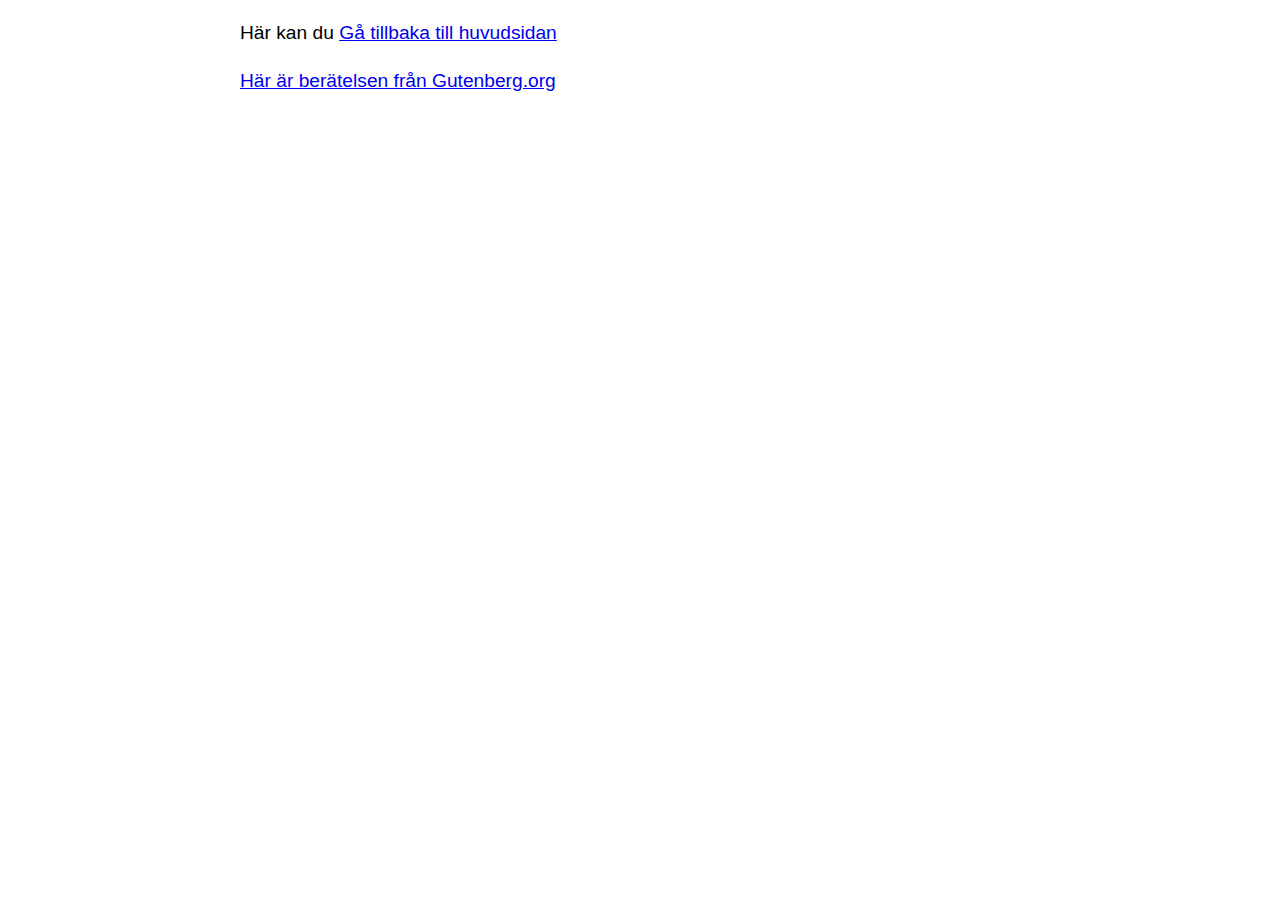
==== tale.html @ fe0c536d "Paragraf och länk lektion" ====
<!DOCTYPE html>
<html lang="en">
<head>
    <meta charset="UTF-8">
    <meta name="viewport" content="width=device-width, initial-scale=1.0">
    <title>Document</title>
    <link rel="stylesheet" href="style.css">
</head>
<body>
    <main>
        <p>Här kan du <a href="index.html"> Gå tillbaka till huvudsidan</p>
        <p>Här är berätelsen från <a href="https://www.gutenberg.org/cache/epub/41/pg41-images.html"> Gutenberg.org</p>

    </main>
</body>
</html>
---- style.css ----
main, footer{
    max-width: 50rem;
    margin-inline: auto;
}

body{
    font-family: sans-serif;
    font-size: 1.2rem;
    line-height: 1.5
}

footer{
    margin-top: 5rem;
}
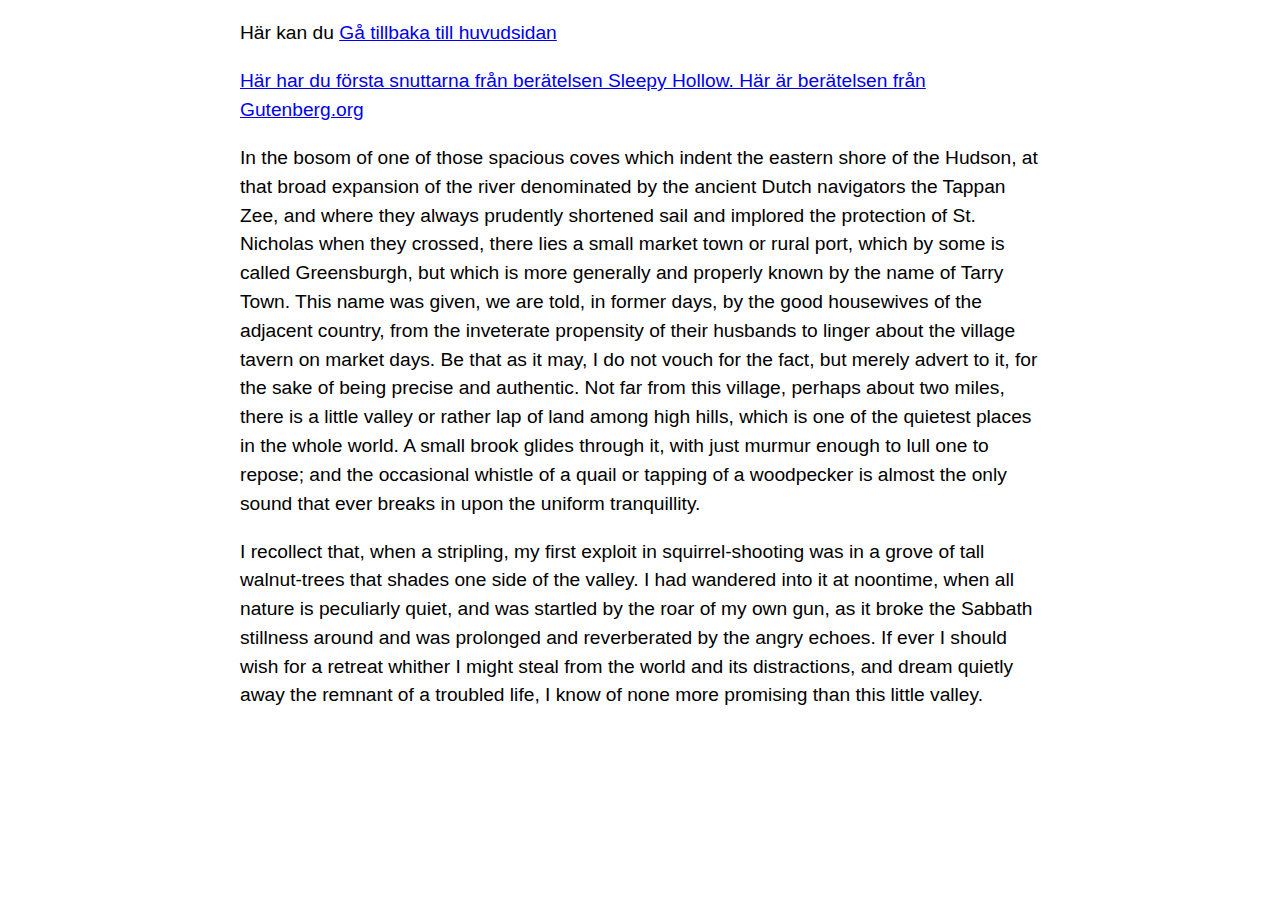
==== commit 08256da3: "paragraphs" ====
--- a/tale.html
+++ b/tale.html
@@ -9,8 +9,10 @@
 <body>
     <main>
         <p>Här kan du <a href="index.html"> Gå tillbaka till huvudsidan</p>
-        <p>Här är berätelsen från <a href="https://www.gutenberg.org/cache/epub/41/pg41-images.html"> Gutenberg.org</p>
+        <p>Här har du första snuttarna från berätelsen Sleepy Hollow. Här är berätelsen från <a href="https://www.gutenberg.org/cache/epub/41/pg41-images.html"> Gutenberg.org</a></p>
+        <p>In the bosom of one of those spacious coves which indent the eastern shore of the Hudson, at that broad expansion of the river denominated by the ancient Dutch navigators the Tappan Zee, and where they always prudently shortened sail and implored the protection of St. Nicholas when they crossed, there lies a small market town or rural port, which by some is called Greensburgh, but which is more generally and properly known by the name of Tarry Town. This name was given, we are told, in former days, by the good housewives of the adjacent country, from the inveterate propensity of their husbands to linger about the village tavern on market days. Be that as it may, I do not vouch for the fact, but merely advert to it, for the sake of being precise and authentic. Not far from this village, perhaps about two miles, there is a little valley or rather lap of land among high hills, which is one of the quietest places in the whole world. A small brook glides through it, with just murmur enough to lull one to repose; and the occasional whistle of a quail or tapping of a woodpecker is almost the only sound that ever breaks in upon the uniform tranquillity.</p>
 
-    </main>
+          <p> I recollect that, when a stripling, my first exploit in squirrel-shooting was in a grove of tall walnut-trees that shades one side of the valley. I had wandered into it at noontime, when all nature is peculiarly quiet, and was startled by the roar of my own gun, as it broke the Sabbath stillness around and was prolonged and reverberated by the angry echoes. If ever I should wish for a retreat whither I might steal from the world and its distractions, and dream quietly away the remnant of a troubled life, I know of none more promising than this little valley.</p>
+        </main>
 </body>
 </html>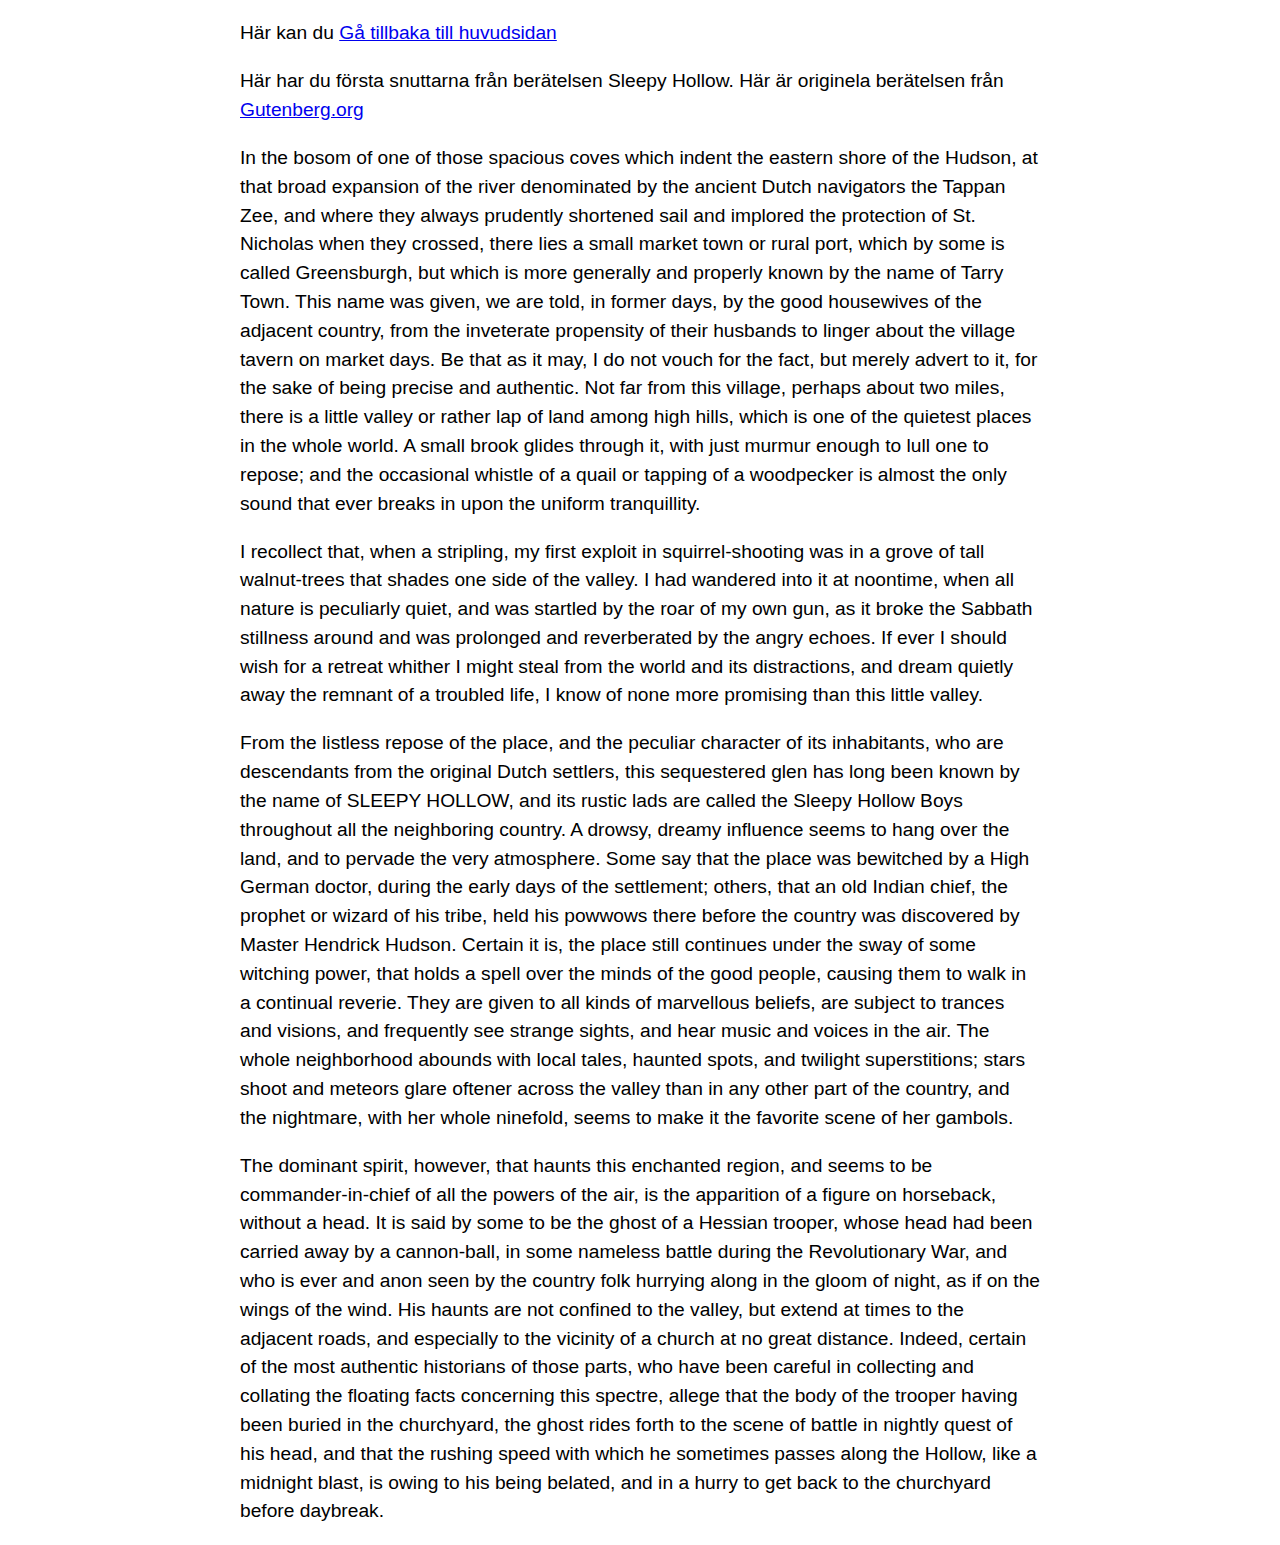
==== commit 353ef178: "klar?" ====
--- a/tale.html
+++ b/tale.html
@@ -8,11 +8,13 @@
 </head>
 <body>
     <main>
-        <p>Här kan du <a href="index.html"> Gå tillbaka till huvudsidan</p>
-        <p>Här har du första snuttarna från berätelsen Sleepy Hollow. Här är berätelsen från <a href="https://www.gutenberg.org/cache/epub/41/pg41-images.html"> Gutenberg.org</a></p>
+        <p>Här kan du <a href="index.html"> Gå tillbaka till huvudsidan<a/></p>
+        <p>Här har du första snuttarna från berätelsen Sleepy Hollow. Här är originela berätelsen från <a href="https://www.gutenberg.org/cache/epub/41/pg41-images.html"> Gutenberg.org</a></p>
         <p>In the bosom of one of those spacious coves which indent the eastern shore of the Hudson, at that broad expansion of the river denominated by the ancient Dutch navigators the Tappan Zee, and where they always prudently shortened sail and implored the protection of St. Nicholas when they crossed, there lies a small market town or rural port, which by some is called Greensburgh, but which is more generally and properly known by the name of Tarry Town. This name was given, we are told, in former days, by the good housewives of the adjacent country, from the inveterate propensity of their husbands to linger about the village tavern on market days. Be that as it may, I do not vouch for the fact, but merely advert to it, for the sake of being precise and authentic. Not far from this village, perhaps about two miles, there is a little valley or rather lap of land among high hills, which is one of the quietest places in the whole world. A small brook glides through it, with just murmur enough to lull one to repose; and the occasional whistle of a quail or tapping of a woodpecker is almost the only sound that ever breaks in upon the uniform tranquillity.</p>
 
           <p> I recollect that, when a stripling, my first exploit in squirrel-shooting was in a grove of tall walnut-trees that shades one side of the valley. I had wandered into it at noontime, when all nature is peculiarly quiet, and was startled by the roar of my own gun, as it broke the Sabbath stillness around and was prolonged and reverberated by the angry echoes. If ever I should wish for a retreat whither I might steal from the world and its distractions, and dream quietly away the remnant of a troubled life, I know of none more promising than this little valley.</p>
+        <p>From the listless repose of the place, and the peculiar character of its inhabitants, who are descendants from the original Dutch settlers, this sequestered glen has long been known by the name of SLEEPY HOLLOW, and its rustic lads are called the Sleepy Hollow Boys throughout all the neighboring country. A drowsy, dreamy influence seems to hang over the land, and to pervade the very atmosphere. Some say that the place was bewitched by a High German doctor, during the early days of the settlement; others, that an old Indian chief, the prophet or wizard of his tribe, held his powwows there before the country was discovered by Master Hendrick Hudson. Certain it is, the place still continues under the sway of some witching power, that holds a spell over the minds of the good people, causing them to walk in a continual reverie. They are given to all kinds of marvellous beliefs, are subject to trances and visions, and frequently see strange sights, and hear music and voices in the air. The whole neighborhood abounds with local tales, haunted spots, and twilight superstitions; stars shoot and meteors glare oftener across the valley than in any other part of the country, and the nightmare, with her whole ninefold, seems to make it the favorite scene of her gambols.</p>
+        <P>The dominant spirit, however, that haunts this enchanted region, and seems to be commander-in-chief of all the powers of the air, is the apparition of a figure on horseback, without a head. It is said by some to be the ghost of a Hessian trooper, whose head had been carried away by a cannon-ball, in some nameless battle during the Revolutionary War, and who is ever and anon seen by the country folk hurrying along in the gloom of night, as if on the wings of the wind. His haunts are not confined to the valley, but extend at times to the adjacent roads, and especially to the vicinity of a church at no great distance. Indeed, certain of the most authentic historians of those parts, who have been careful in collecting and collating the floating facts concerning this spectre, allege that the body of the trooper having been buried in the churchyard, the ghost rides forth to the scene of battle in nightly quest of his head, and that the rushing speed with which he sometimes passes along the Hollow, like a midnight blast, is owing to his being belated, and in a hurry to get back to the churchyard before daybreak.</P>
         </main>
 </body>
 </html>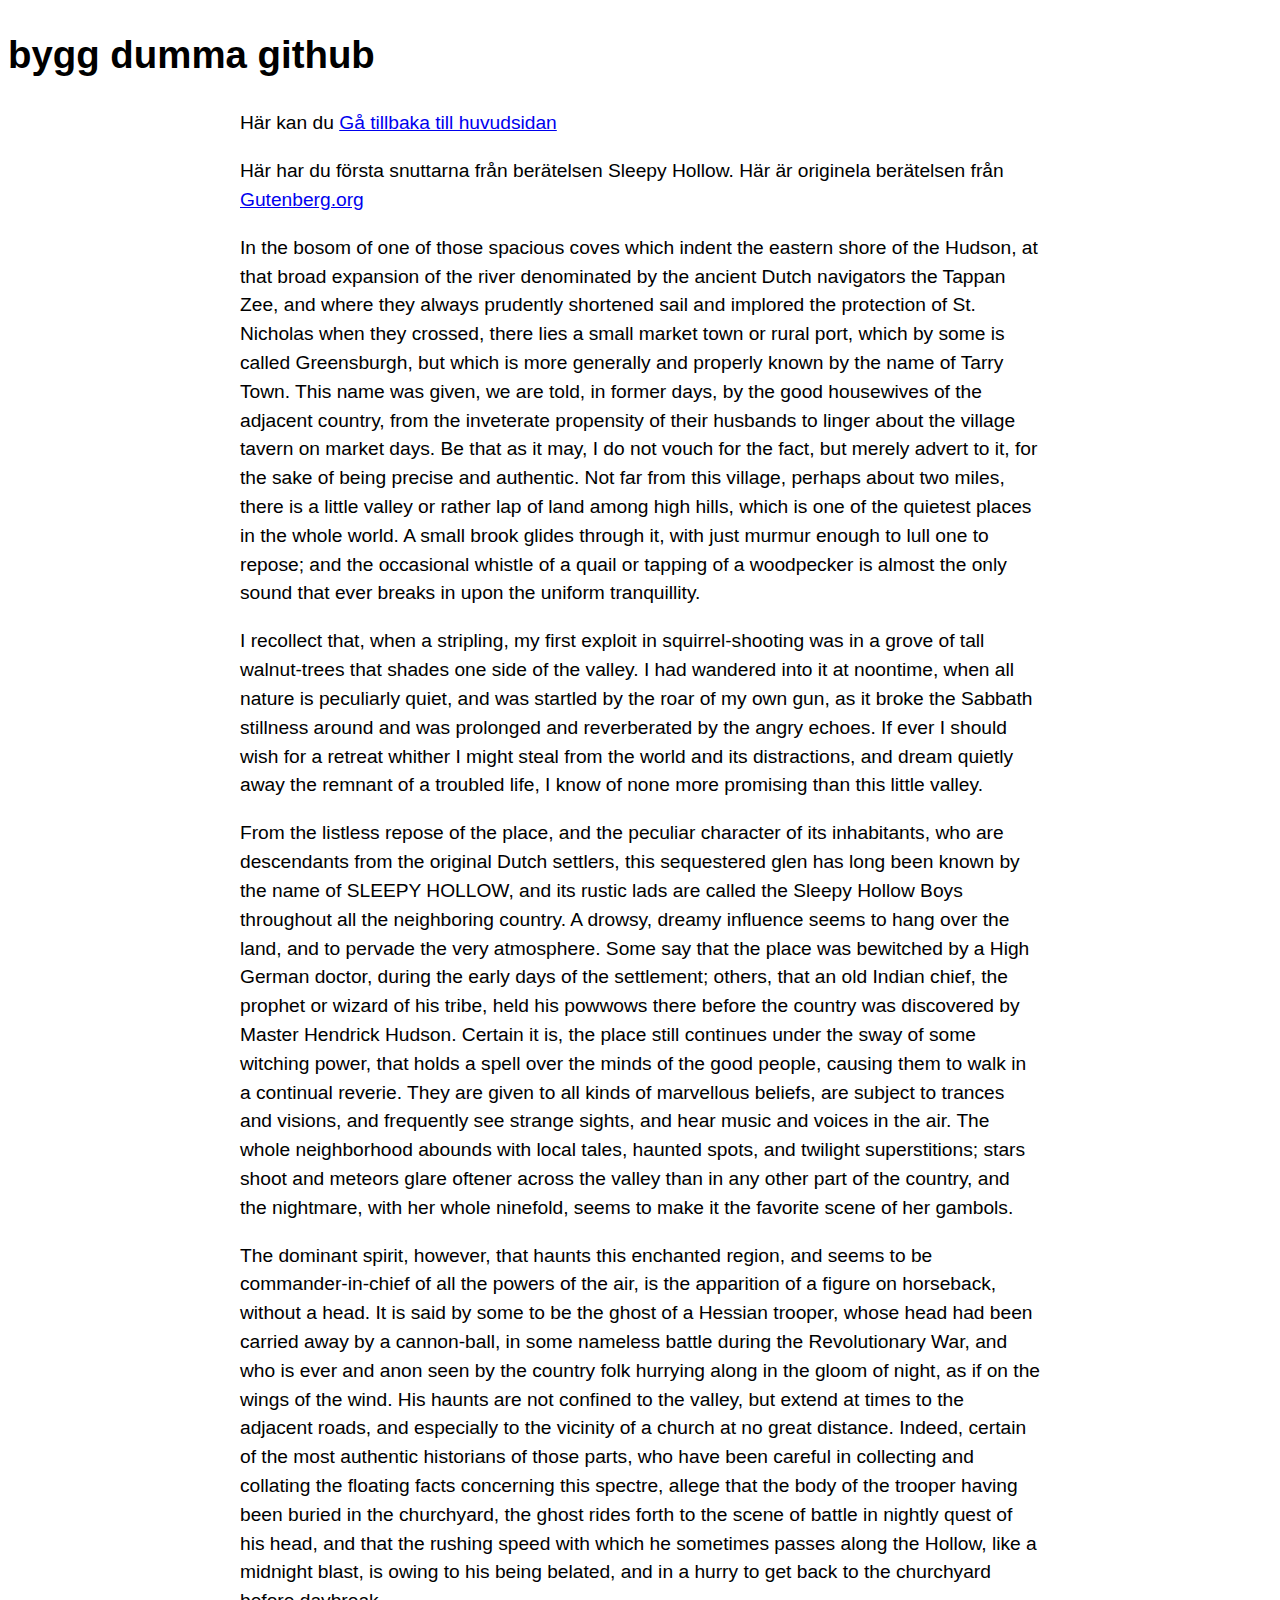
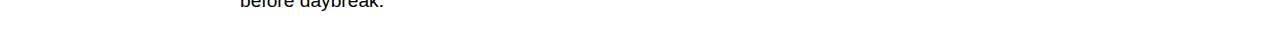
==== commit 3f9ccd8d: "dum" ====
--- a/tale.html
+++ b/tale.html
@@ -7,6 +7,7 @@
     <link rel="stylesheet" href="style.css">
 </head>
 <body>
+  <h1>bygg dumma github</h1>
     <main>
         <p>Här kan du <a href="index.html"> Gå tillbaka till huvudsidan<a/></p>
         <p>Här har du första snuttarna från berätelsen Sleepy Hollow. Här är originela berätelsen från <a href="https://www.gutenberg.org/cache/epub/41/pg41-images.html"> Gutenberg.org</a></p>
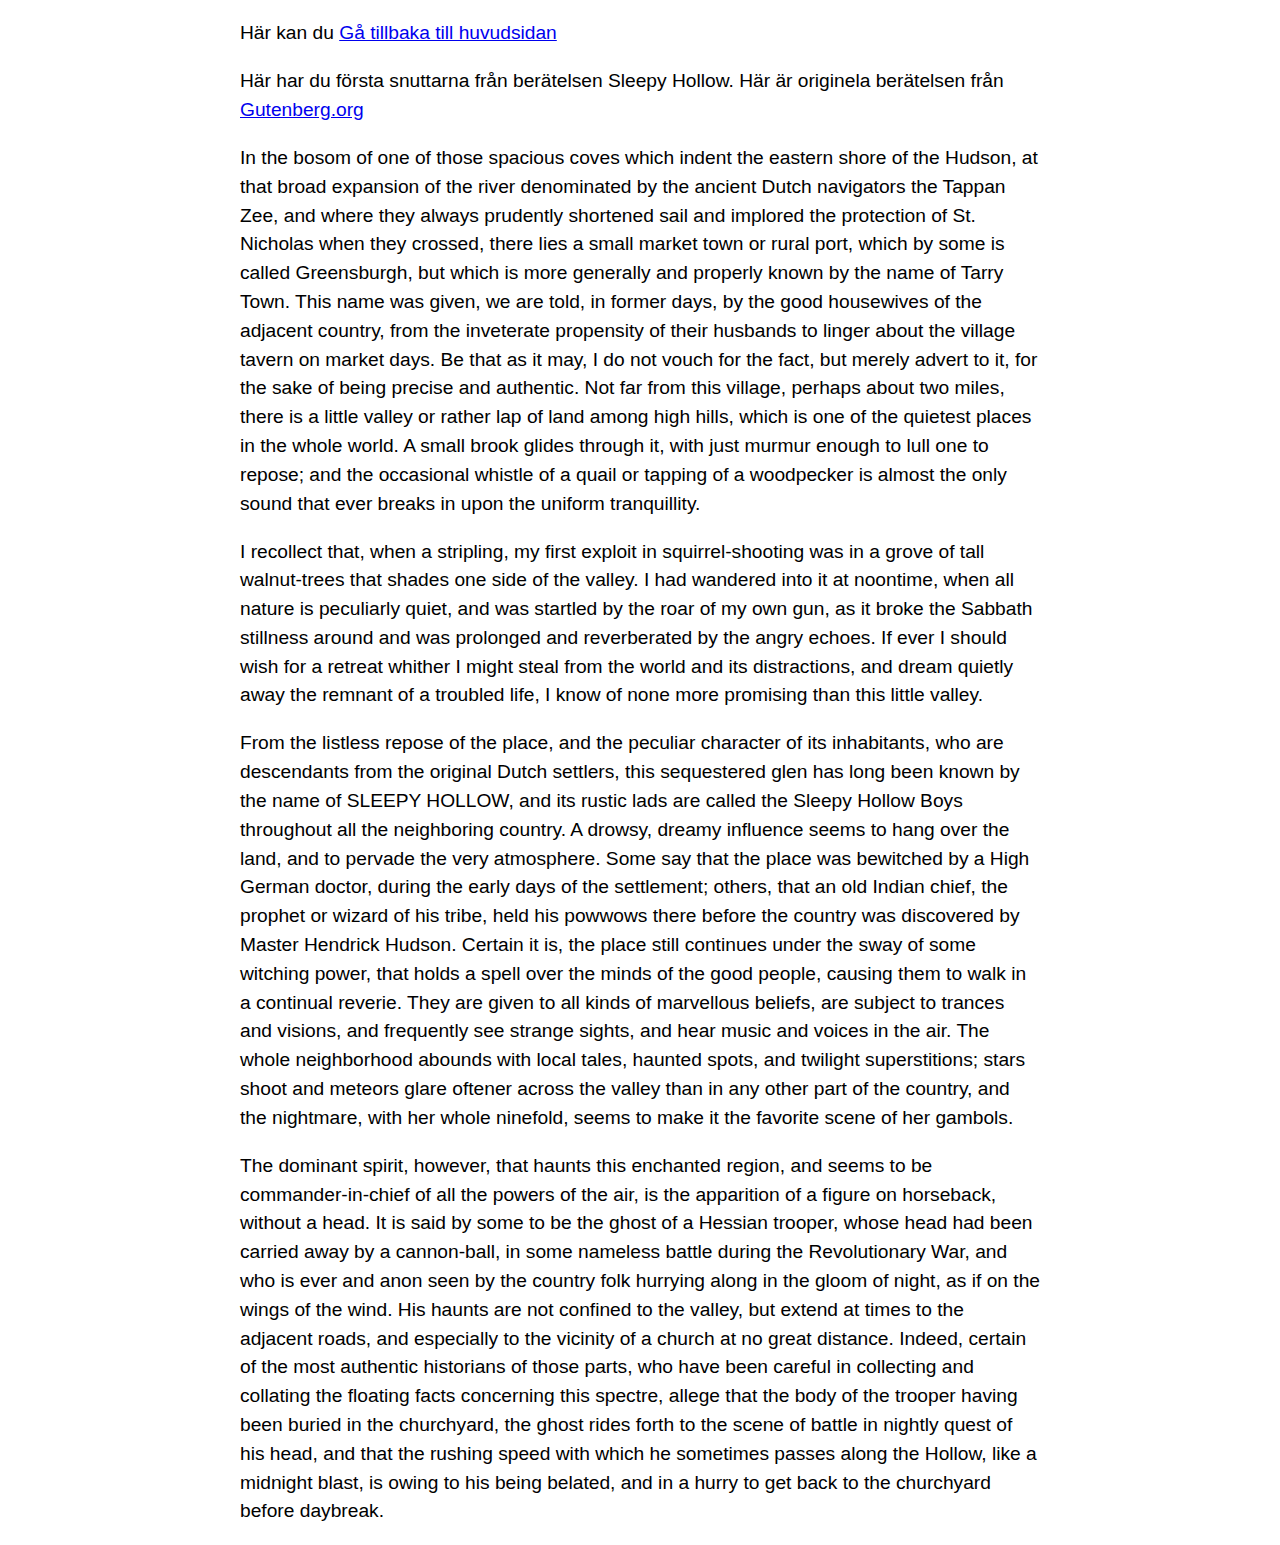
==== commit 456bf622: "maybe work now?" ====
--- a/tale.html
+++ b/tale.html
@@ -7,9 +7,8 @@
     <link rel="stylesheet" href="style.css">
 </head>
 <body>
-  <h1>bygg dumma github</h1>
     <main>
-        <p>Här kan du <a href="index.html"> Gå tillbaka till huvudsidan<a/></p>
+        <p>Här kan du <a href="index.html"> Gå tillbaka till huvudsidan</a></p>
         <p>Här har du första snuttarna från berätelsen Sleepy Hollow. Här är originela berätelsen från <a href="https://www.gutenberg.org/cache/epub/41/pg41-images.html"> Gutenberg.org</a></p>
         <p>In the bosom of one of those spacious coves which indent the eastern shore of the Hudson, at that broad expansion of the river denominated by the ancient Dutch navigators the Tappan Zee, and where they always prudently shortened sail and implored the protection of St. Nicholas when they crossed, there lies a small market town or rural port, which by some is called Greensburgh, but which is more generally and properly known by the name of Tarry Town. This name was given, we are told, in former days, by the good housewives of the adjacent country, from the inveterate propensity of their husbands to linger about the village tavern on market days. Be that as it may, I do not vouch for the fact, but merely advert to it, for the sake of being precise and authentic. Not far from this village, perhaps about two miles, there is a little valley or rather lap of land among high hills, which is one of the quietest places in the whole world. A small brook glides through it, with just murmur enough to lull one to repose; and the occasional whistle of a quail or tapping of a woodpecker is almost the only sound that ever breaks in upon the uniform tranquillity.</p>
 
